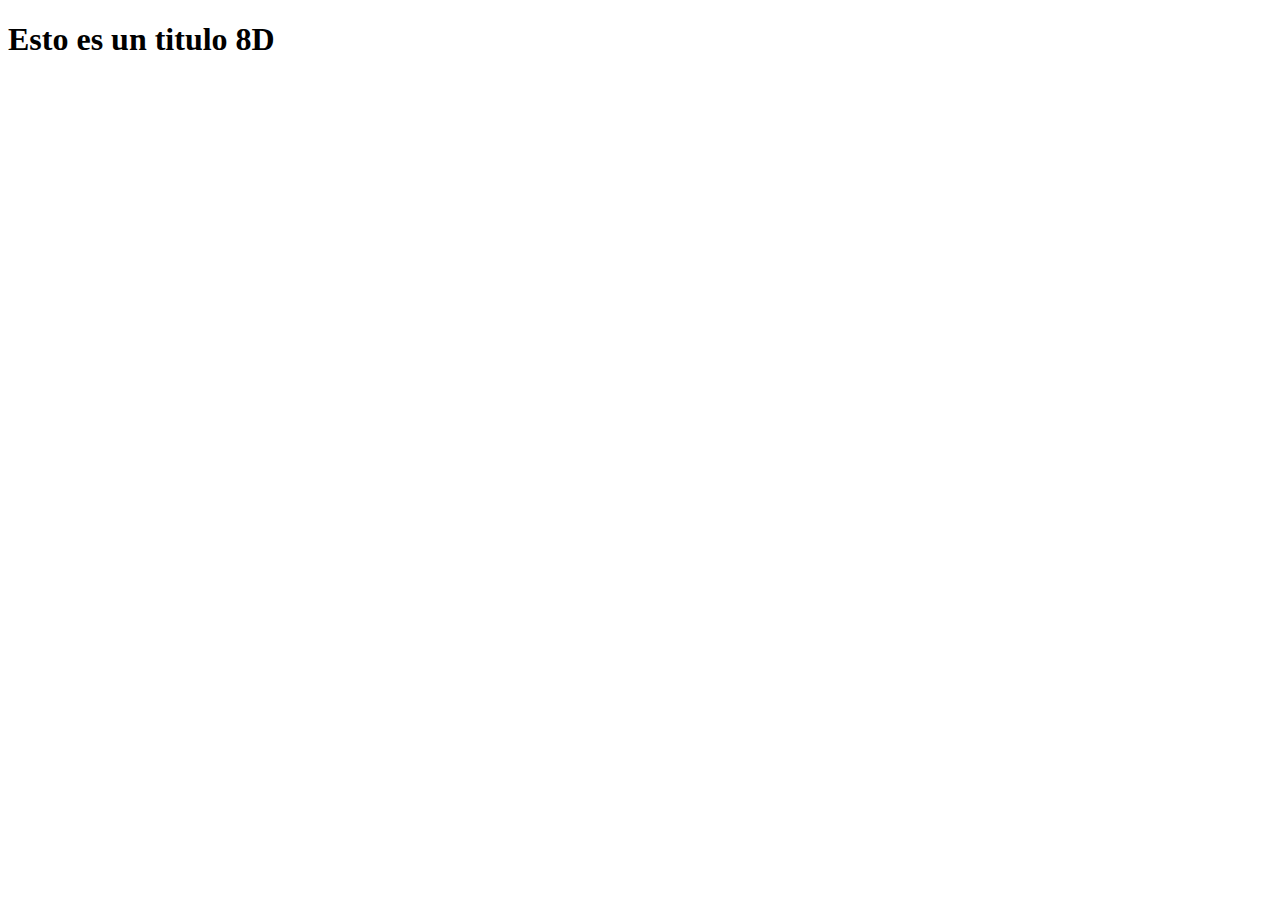
==== index.html @ aa37b0d0 "fuente" ====
<!DOCTYPE html>
<html lang="en">
<head>
    <meta charset="UTF-8">
    <meta name="viewport" content="width=device-width, initial-scale=1.0">
    <meta http-equiv="X-UA-Compatible" content="ie=edge">
    <title>Social Lab</title>
    <link href="https://fonts.googleapis.com/css?family=Lato" rel="stylesheet">
</head>
<body>
    <h1>Esto es un titulo 8D</h1>
</body>
</html>
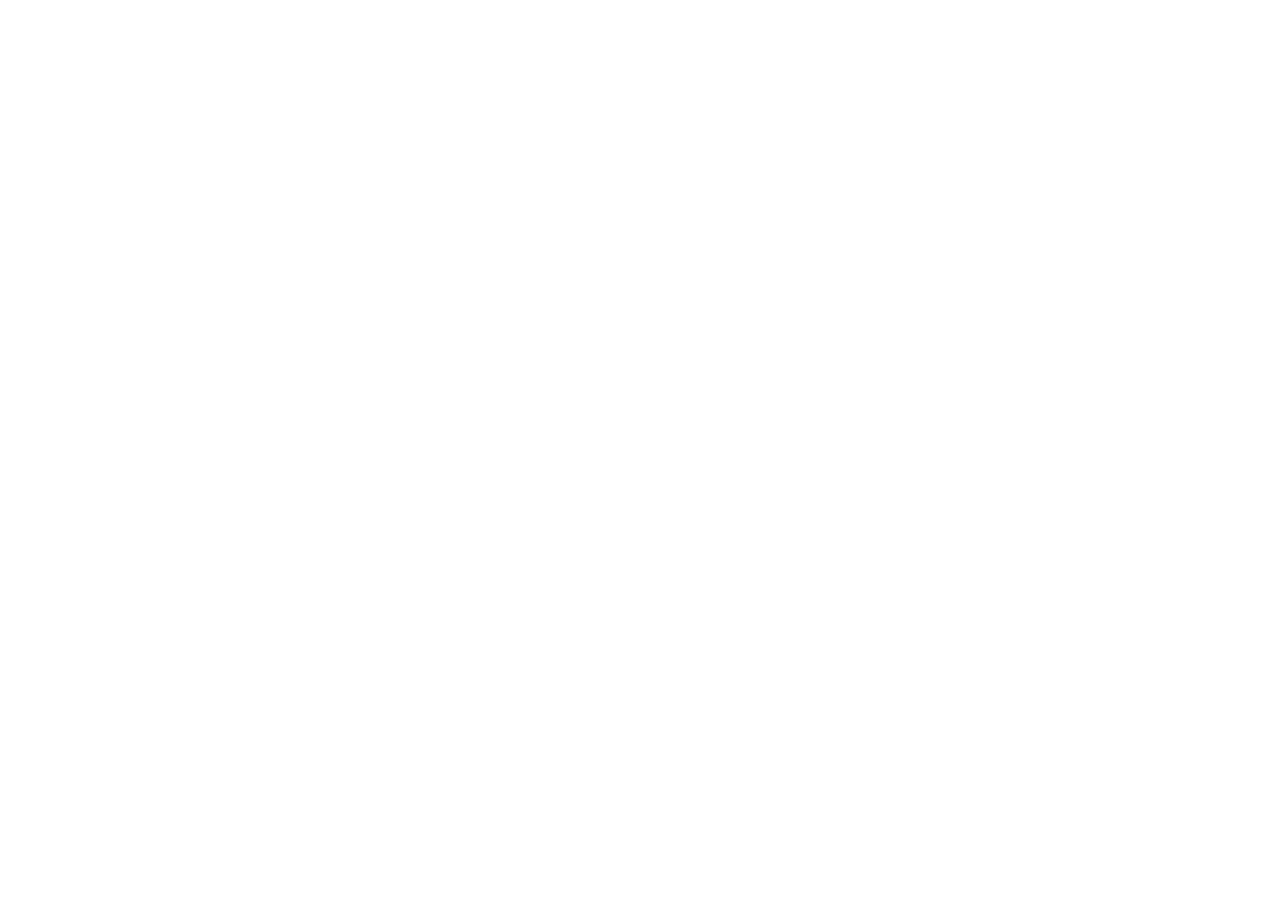
==== commit 6ddf9532: "mejoras" ====
--- a/index.html
+++ b/index.html
@@ -5,9 +5,13 @@
     <meta name="viewport" content="width=device-width, initial-scale=1.0">
     <meta http-equiv="X-UA-Compatible" content="ie=edge">
     <title>Social Lab</title>
+    <link rel="stylesheet" href="css/main.css">
     <link href="https://fonts.googleapis.com/css?family=Lato" rel="stylesheet">
+    <link rel="stylesheet" href="vendors/bootstrap/css/bootstrap.min.css">
 </head>
 <body>
-    <h1>Esto es un titulo 8D</h1>
+	
+	<!-- scripts -->
+    <script type="text/javascript" href="js/app.js"></script>
 </body>
 </html>--- a/css/main.css
+++ b/css/main.css
@@ -0,0 +1,3 @@
+body {
+    font-family: 'Lato', sans-serif;
+}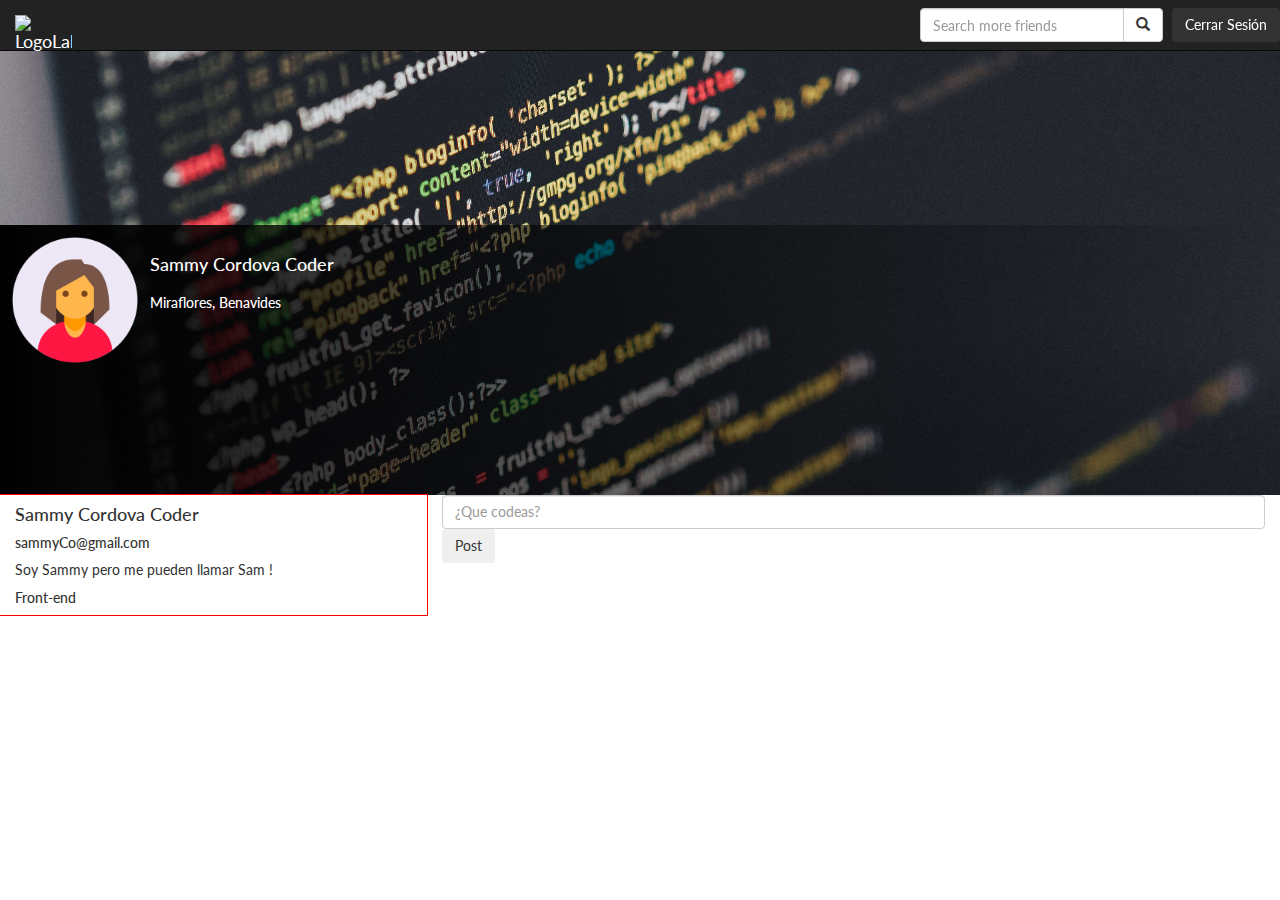
==== commit 258f725e: "usuario" ====
--- a/index.html
+++ b/index.html
@@ -2,16 +2,78 @@
 <html lang="en">
 <head>
     <meta charset="UTF-8">
-    <meta name="viewport" content="width=device-width, initial-scale=1.0">
+    <meta name="viewport" content="width=device-width, initial-scale=1">
     <meta http-equiv="X-UA-Compatible" content="ie=edge">
-    <title>Social Lab</title>
+	<title>Social Lab</title>
+	<link rel="stylesheet" href="assets/font-awesome/css/font-awesome.min.css">
+    <link rel="stylesheet" href="vendors/bootstrap/css/bootstrap.min.css">
     <link rel="stylesheet" href="css/main.css">
     <link href="https://fonts.googleapis.com/css?family=Lato" rel="stylesheet">
-    <link rel="stylesheet" href="vendors/bootstrap/css/bootstrap.min.css">
 </head>
 <body>
-	
+	<!-- header -->
+	<div class="container" id="navHeader">
+		<nav class="navbar navbar-inverse navbar-fixed-top">
+		    <!-- Brand and toggle get grouped for better mobile display -->
+		    <div class="navbar-header">
+		        <button type="button" data-target="#navbarCollapse" data-toggle="collapse" class="navbar-toggle">
+		            <span class="sr-only">Toggle navigation</span>
+		            <span class="icon-bar"></span>
+		            <span class="icon-bar"></span>
+		            <span class="icon-bar"></span>
+		        </button>
+		        <a href="#" class="navbar-brand">
+			       	<img src="assets/images/logoLab.png" alt="LogoLab" class="logo">
+			    </a>
+			</div>
+			   <!-- Collection of nav links, forms, and other content for toggling -->
+			<div id="navbarCollapse" class="collapse navbar-collapse">
+		       <form class="navbar-form navbar-right">
+		           <div class="input-group">
+		               <input type="text" class="form-control" placeholder="Search more friends">
+		               <span class="input-group-btn">
+		                   <button type="button" class="btn btn-default"><span class="glyphicon glyphicon-search"></span></button>
+					   </span>
+				   </div>
+				   <button type="button" class="btn btnStyle" >Cerrar Sesión</button>
+			    </form>
+			</div>
+		</nav>
+	</div>
+
+	<div class="container-fluid">
+		<section class="row">
+			<div class="col-xs-12 col-md-12 userImagen">
+				<div class="userInfo">
+					<div class="usericon"></div>
+					<h4 class="username">Sammy Cordova Coder</h4>
+					<h5 id="placeHome"><i class="fa fa-bullseye" aria-hidden="true"></i>
+						Miraflores, Benavides</h5>
+					<a href="#"><i class="fa fa-facebook" aria-hidden="true"></i></a>
+					<a href="#"><i class="fa fa-instagram" aria-hidden="true"></i></a>
+				</div>
+			</div>
+		</section>
+		<section class="row"> 
+			<div class="col-xs-12 col-md-4" id="sectionInfo">
+				<h4 class="username">Sammy Cordova Coder</h4>
+				<h5 class="emailUser">sammyCo@gmail.com</h5>
+				<span class="description">Soy Sammy pero me pueden llamar Sam ! </span>
+				<div class="langPrograming">
+						<h5>Front-end</h5>
+				</div>
+			</div>
+			<div class="col-xs-12 col-md-8" id="newPost">
+				<input type="text" class="form-control" placeholder="¿Que codeas?">
+				<button type="button" class="btn">Post</button>
+				
+			</div>
+		</section>
+	</div>
 	<!-- scripts -->
+	<script src="https://ajax.googleapis.com/ajax/libs/jquery/3.2.1/jquery.min.js"></script>
+	<script type="text/javascript" href="vendors/jQuery/jquery-3.2.1.js"></script>
+	<script type="text/javascript" href="vendors/bootstrap/js/bootstrap.min.js"></script>
     <script type="text/javascript" href="js/app.js"></script>
 </body>
 </html>--- a/css/main.css
+++ b/css/main.css
@@ -1,3 +1,71 @@
 body {
     font-family: 'Lato', sans-serif;
+}
+/* #FFC107 #000000 #333333*/
+#navHeader {
+	padding-left: 0;
+	padding-right: 0;
+}
+.logo {
+	height: auto;
+	width: 70%;
+}
+.input-group {
+	margin-right: 5px;
+}
+.btnStyle {
+	background-color: #333333;
+	color: white;
+}
+.btnStyle:hover {
+	background-color: black;
+	color: white;
+}
+/* first section */
+.userImagen {
+	background-image: url("../assets/images/backgroundcoder.jpg");
+	background-size: cover;
+	width: 100%;
+	height: 50vh;
+	margin-top: 3.5%;
+	box-sizing: border-box;
+	padding: 0;
+}
+.userInfo {
+	width: 100%;
+	height: 60%;
+	box-sizing: border-box;
+	color: white;
+	margin-top: 20vh;
+	/* degradado */
+	background: rgba(0,0,0,1);
+	background: -moz-linear-gradient(left, rgba(0,0,0,1) 0%, rgba(255,255,255,0) 100%);
+	background: -webkit-gradient(left top, right top, color-stop(0%, rgba(0,0,0,1)), color-stop(100%, rgba(255,255,255,0)));
+	background: -webkit-linear-gradient(left, rgba(0,0,0,1) 0%, rgba(255,255,255,0) 100%);
+	background: -o-linear-gradient(left, rgba(0,0,0,1) 0%, rgba(255,255,255,0) 100%);
+	background: -ms-linear-gradient(left, rgba(0,0,0,1) 0%, rgba(255,255,255,0) 100%);
+	background: linear-gradient(to right, rgba(0,0,0,1) 0%, rgba(255,255,255,0) 100%);
+	filter: progid:DXImageTransform.Microsoft.gradient( startColorstr='#000000', endColorstr='#ffffff', GradientType=1 );
+
+}
+.userInfo h4 {
+	display: inline-block;
+	margin-top: 30px;
+}
+.userInfo > a {
+	margin-right: 10px;
+	color: white;
+}
+.usericon {
+	background-image: url("../assets/images/iconUser.png");
+	background-size: cover;
+	width: 150px;
+	height: 150px;
+	border-radius: 100px 100px;
+	float: left;
+}
+/* segunda section informacicon del usuario */
+#sectionInfo {
+	outline: 1px solid red;
+	height: auto;
 }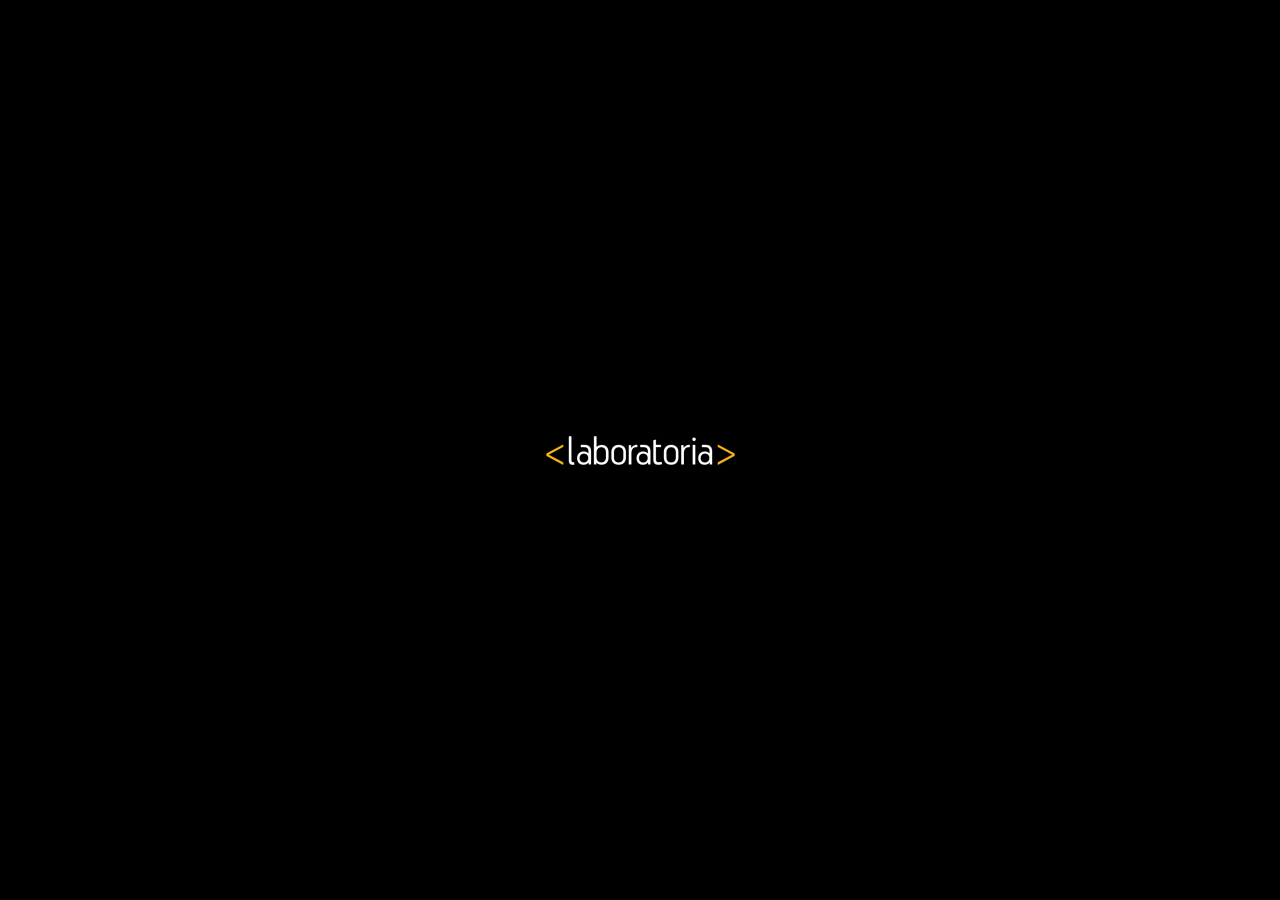
==== commit 925f6a0b: "agregando data" ====
--- a/index.html
+++ b/index.html
@@ -2,78 +2,24 @@
 <html lang="en">
 <head>
     <meta charset="UTF-8">
-    <meta name="viewport" content="width=device-width, initial-scale=1">
+    <meta name="viewport" content="width=device-width, initial-scale=1.0">
     <meta http-equiv="X-UA-Compatible" content="ie=edge">
-	<title>Social Lab</title>
-	<link rel="stylesheet" href="assets/font-awesome/css/font-awesome.min.css">
+    <title>Document</title>
     <link rel="stylesheet" href="vendors/bootstrap/css/bootstrap.min.css">
-    <link rel="stylesheet" href="css/main.css">
-    <link href="https://fonts.googleapis.com/css?family=Lato" rel="stylesheet">
+    <link rel="stylesheet" href="css/splash.css">
 </head>
 <body>
-	<!-- header -->
-	<div class="container" id="navHeader">
-		<nav class="navbar navbar-inverse navbar-fixed-top">
-		    <!-- Brand and toggle get grouped for better mobile display -->
-		    <div class="navbar-header">
-		        <button type="button" data-target="#navbarCollapse" data-toggle="collapse" class="navbar-toggle">
-		            <span class="sr-only">Toggle navigation</span>
-		            <span class="icon-bar"></span>
-		            <span class="icon-bar"></span>
-		            <span class="icon-bar"></span>
-		        </button>
-		        <a href="#" class="navbar-brand">
-			       	<img src="assets/images/logoLab.png" alt="LogoLab" class="logo">
-			    </a>
-			</div>
-			   <!-- Collection of nav links, forms, and other content for toggling -->
-			<div id="navbarCollapse" class="collapse navbar-collapse">
-		       <form class="navbar-form navbar-right">
-		           <div class="input-group">
-		               <input type="text" class="form-control" placeholder="Search more friends">
-		               <span class="input-group-btn">
-		                   <button type="button" class="btn btn-default"><span class="glyphicon glyphicon-search"></span></button>
-					   </span>
-				   </div>
-				   <button type="button" class="btn btnStyle" >Cerrar Sesión</button>
-			    </form>
-			</div>
-		</nav>
-	</div>
-
-	<div class="container-fluid">
-		<section class="row">
-			<div class="col-xs-12 col-md-12 userImagen">
-				<div class="userInfo">
-					<div class="usericon"></div>
-					<h4 class="username">Sammy Cordova Coder</h4>
-					<h5 id="placeHome"><i class="fa fa-bullseye" aria-hidden="true"></i>
-						Miraflores, Benavides</h5>
-					<a href="#"><i class="fa fa-facebook" aria-hidden="true"></i></a>
-					<a href="#"><i class="fa fa-instagram" aria-hidden="true"></i></a>
-				</div>
-			</div>
-		</section>
-		<section class="row"> 
-			<div class="col-xs-12 col-md-4" id="sectionInfo">
-				<h4 class="username">Sammy Cordova Coder</h4>
-				<h5 class="emailUser">sammyCo@gmail.com</h5>
-				<span class="description">Soy Sammy pero me pueden llamar Sam ! </span>
-				<div class="langPrograming">
-						<h5>Front-end</h5>
-				</div>
-			</div>
-			<div class="col-xs-12 col-md-8" id="newPost">
-				<input type="text" class="form-control" placeholder="¿Que codeas?">
-				<button type="button" class="btn">Post</button>
-				
-			</div>
-		</section>
-	</div>
-	<!-- scripts -->
-	<script src="https://ajax.googleapis.com/ajax/libs/jquery/3.2.1/jquery.min.js"></script>
-	<script type="text/javascript" href="vendors/jQuery/jquery-3.2.1.js"></script>
-	<script type="text/javascript" href="vendors/bootstrap/js/bootstrap.min.js"></script>
-    <script type="text/javascript" href="js/app.js"></script>
+    <section>
+        <div class="container-fluid flex-splash vh100">
+            <div class="row">
+                <div class="imagen">
+                    <img src="assets/images/logoLab.png" alt="">
+                </div>
+            </div>
+        </div>
+    </section>
+    <script src="vendors/jQuery/jquery-3.2.1.min.js"></script>
+    <script src="vendors/bootstrap/js/bootstrap.min.js"></script>
+    <script src="js/splash.js"></script>
 </body>
 </html>--- a/css/splash.css
+++ b/css/splash.css
@@ -0,0 +1,46 @@
+body {
+    font-family: 'Lato', sans-serif;
+    padding: 0;
+    margin: 0;
+}
+
+
+/* #FFC107 #000000 #333333*/
+
+[class^="flex-"] {
+    display: flex;
+    justify-content: center;
+    align-items: center;
+}
+
+.flex-splash {
+    flex-direction: row;
+    background: black;
+    display: flex;
+    justify-content: center;
+    align-items: center;
+}
+
+.vh100 {
+    height: 100vh;
+}
+
+.signUp {
+ background-image: url('../assets/images/fondo.jpg');
+ background-repeat: no-repeat;
+ background-size: cover;
+ background-position: center center;
+  display: flex;
+  flex-direction: column-reverse;
+  justify-content: flex-start;
+  align-items: center;
+}
+
+.flex-item {
+    outline: 1px solid red;
+    display: flex;
+    flex-direction: column;
+}
+header {
+    width: 100%;
+}